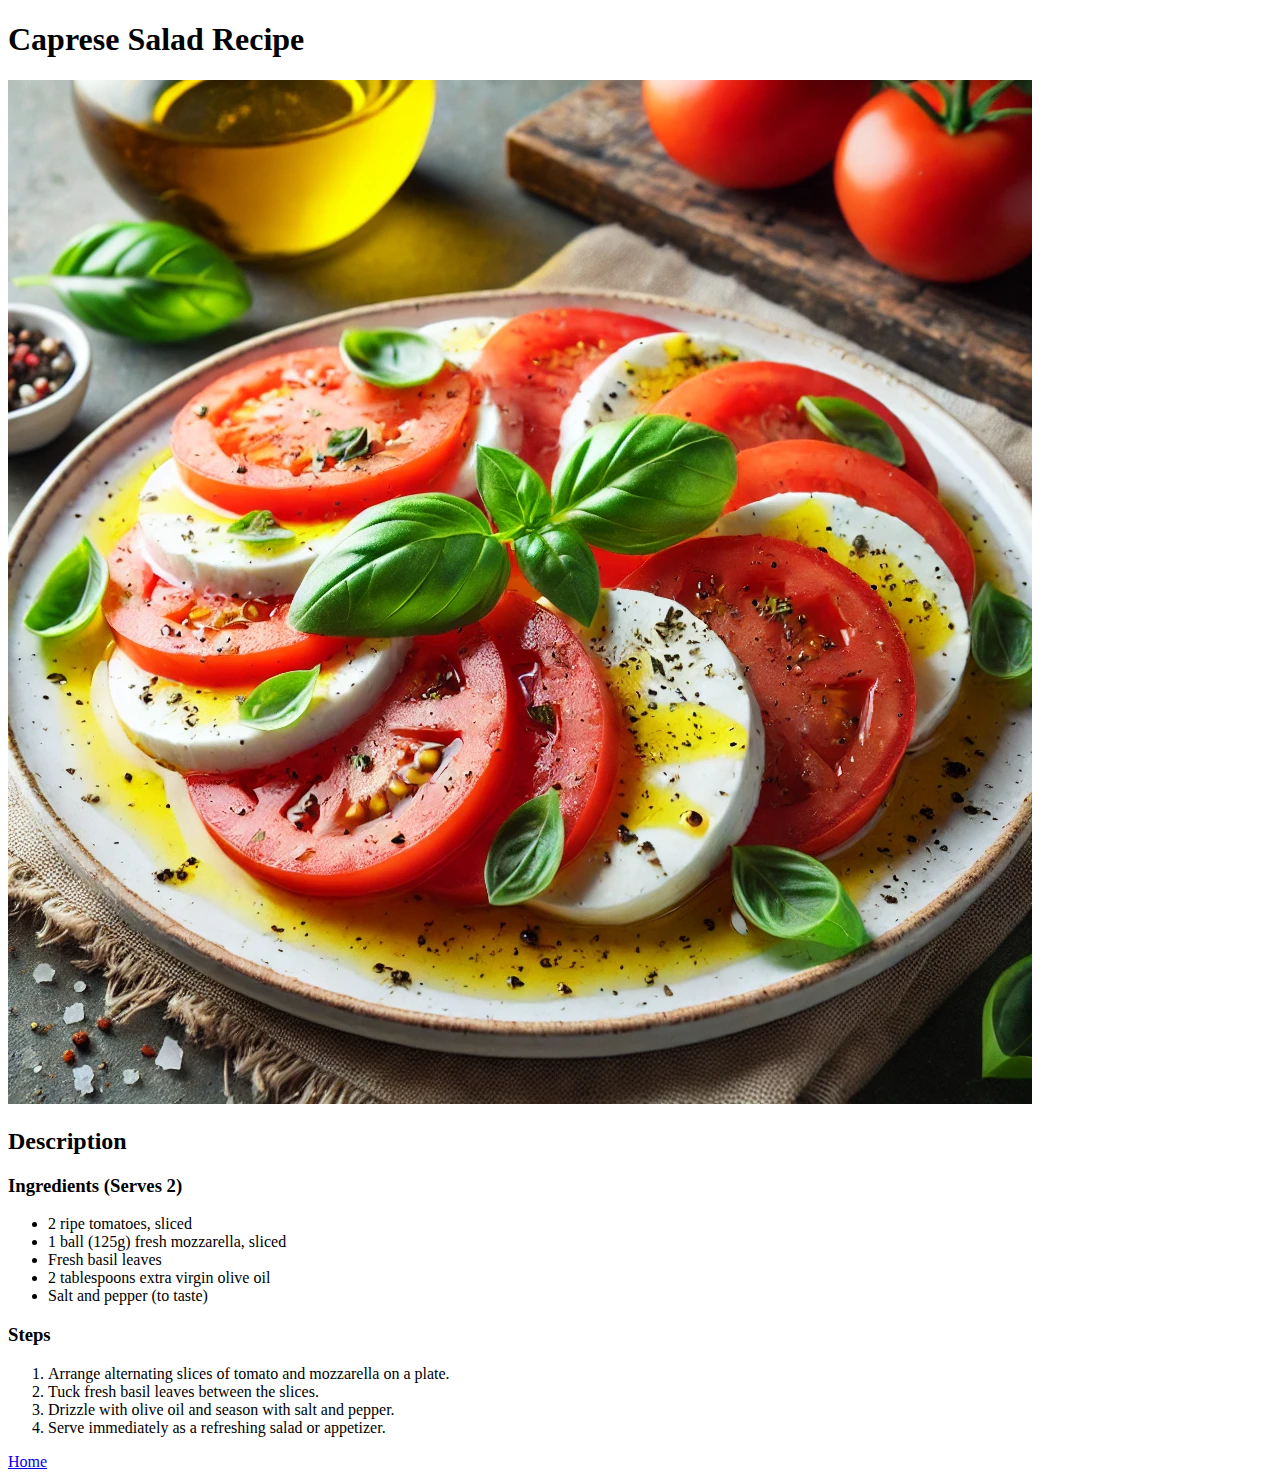
==== recipes/cap.html @ 77b4a340 "Add Caprese Salad and Spaghetti Aglio e Olio recipes; listed ingredients on homepage" ====
<!DOCTYPE html>
<html lang="en">
<head>
    <meta charset="UTF-8">
    <meta name="viewport" content="width=device-width, initial-scale=1.0">
    <title>Cap Page</title>
</head>
<body>
    <h1>Caprese Salad Recipe</h1>
    <img src="../Images/cap.jpeg"> 
<h2>Description</h2>  
<h3>Ingredients (Serves 2)</h3>
<ul>
    <!-- Ingredient 1 -->
   
    <li>2 ripe tomatoes, sliced </li>
    <li>1 ball (125g) fresh mozzarella, sliced</li>
    <li>Fresh basil leaves</li>
    <li>2 tablespoons extra virgin olive oil</li>
    <li>Salt and pepper (to taste)</li>
    </ul>

    <!-- Steps -->
    <h3>Steps</h3>
<ol>
        <li>Arrange alternating slices of tomato and mozzarella on a plate.</li>
        <li>Tuck fresh basil leaves between the slices.</li>
        <li>Drizzle with olive oil and season with salt and pepper.</li>
        <li>Serve immediately as a refreshing salad or appetizer.</li>
    </ol>









<a href="../index.html">Home</a>
</body>
</html>
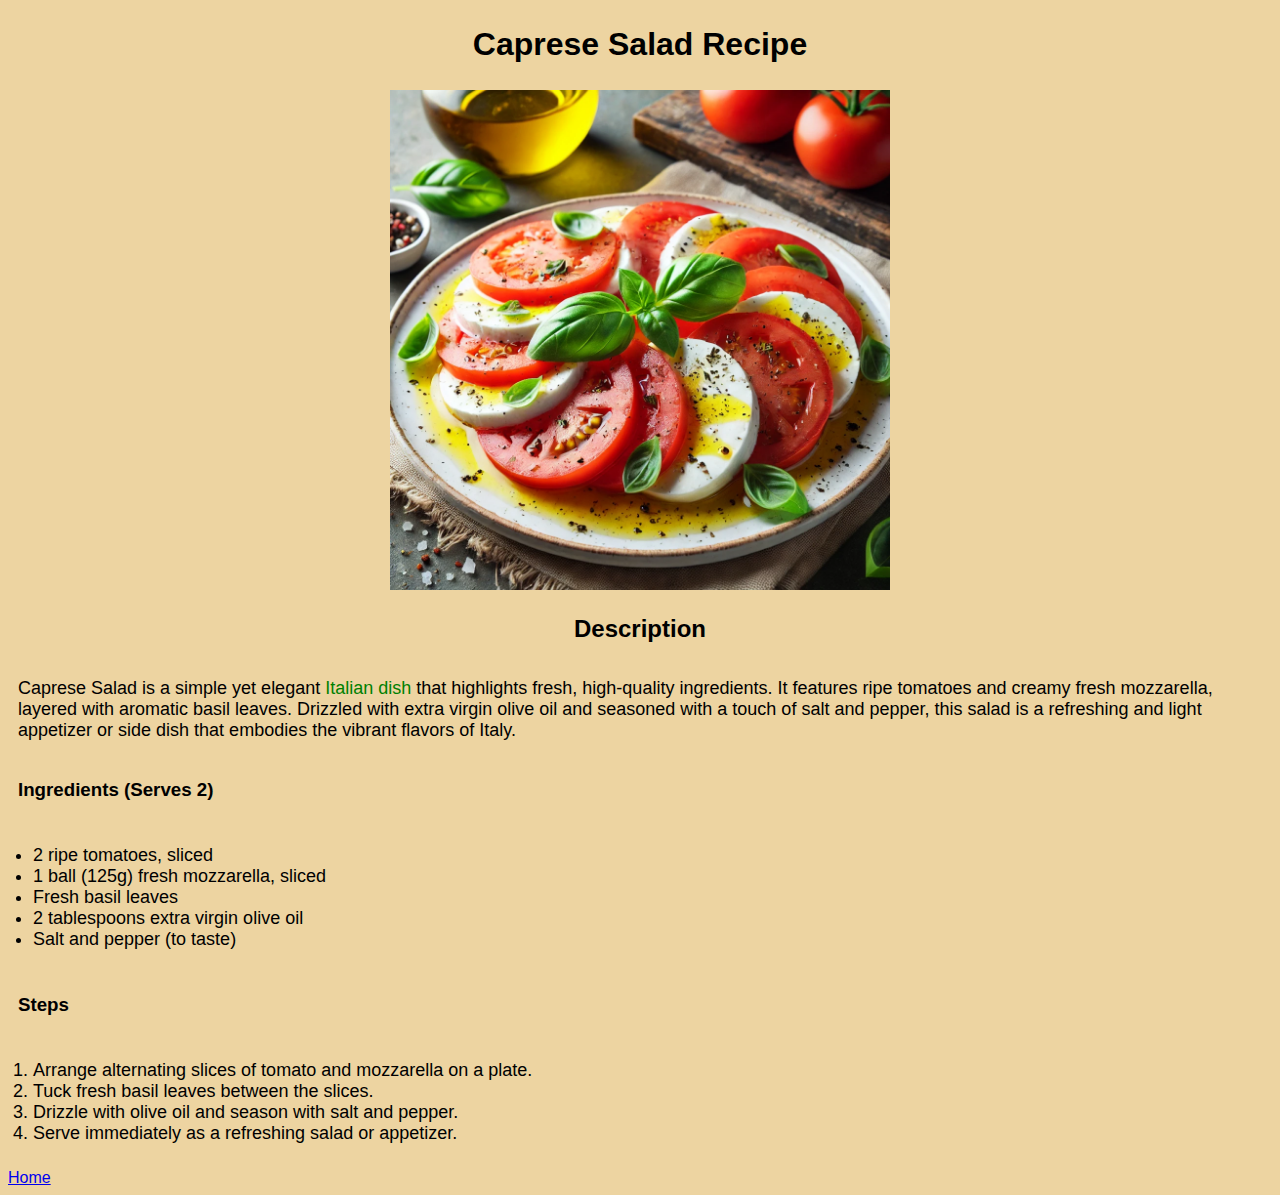
==== commit a31089b4: "Updated recipes project with descriptions, centered images, and new CSS changes" ====
--- a/recipes/cap.html
+++ b/recipes/cap.html
@@ -4,13 +4,24 @@
     <meta charset="UTF-8">
     <meta name="viewport" content="width=device-width, initial-scale=1.0">
     <title>Cap Page</title>
+    <link rel="stylesheet" href="../stylesheet.css">
 </head>
+
+
 <body>
-    <h1>Caprese Salad Recipe</h1>
-    <img src="../Images/cap.jpeg"> 
-<h2>Description</h2>  
-<h3>Ingredients (Serves 2)</h3>
-<ul>
+    <h1 class="title">Caprese Salad Recipe</h1>
+
+
+    <img class="picture" src="../Images/cap.jpeg"> 
+
+
+<h2 class="description">Description</h2>  
+
+<p id="paragraph" class="list">Caprese Salad is a simple yet elegant <span class="highlight">Italian dish</span> that highlights fresh, high-quality ingredients. It features ripe tomatoes and creamy fresh mozzarella, layered with aromatic basil leaves. Drizzled with extra virgin olive oil and seasoned with a touch of salt and pepper, this salad is a refreshing and light appetizer or side dish that embodies the vibrant flavors of Italy.</p>
+
+<h3 class="subtitle">Ingredients (Serves 2)</h3>
+
+<ul id="ingredients"    class="list">
     <!-- Ingredient 1 -->
    
     <li>2 ripe tomatoes, sliced </li>
@@ -21,8 +32,9 @@
     </ul>
 
     <!-- Steps -->
-    <h3>Steps</h3>
-<ol>
+    <h3 class="subtitle">Steps</h3>
+
+<ol id="steps"  class="list">
         <li>Arrange alternating slices of tomato and mozzarella on a plate.</li>
         <li>Tuck fresh basil leaves between the slices.</li>
         <li>Drizzle with olive oil and season with salt and pepper.</li>
--- a/stylesheet.css
+++ b/stylesheet.css
@@ -0,0 +1,29 @@
+body {
+    font-family: 'Gill Sans', 'Gill Sans MT', Calibri, 'Trebuchet MS', sans-serif;
+    background-color: rgb(237, 212, 161);}
+
+
+    
+
+    .title,.description {box-sizing: border-box;
+        text-align: center;
+        padding: 5px;
+        
+    }
+
+    .highlight {color: green;}
+
+    #paragraph {box-sizing: border-box; padding: 10px;}
+
+    .subtitle {box-sizing: border-box; padding: 10px; }
+
+    #ingredients{box-sizing: border-box; padding: 15px; margin: 10px;}
+
+    #steps{box-sizing: border-box; padding: 15px; margin: 10px; }
+
+    .picture {height: auto; 
+        width: 500px;
+        display: block; 
+        margin: auto;}
+
+        .list{font-size: large;}